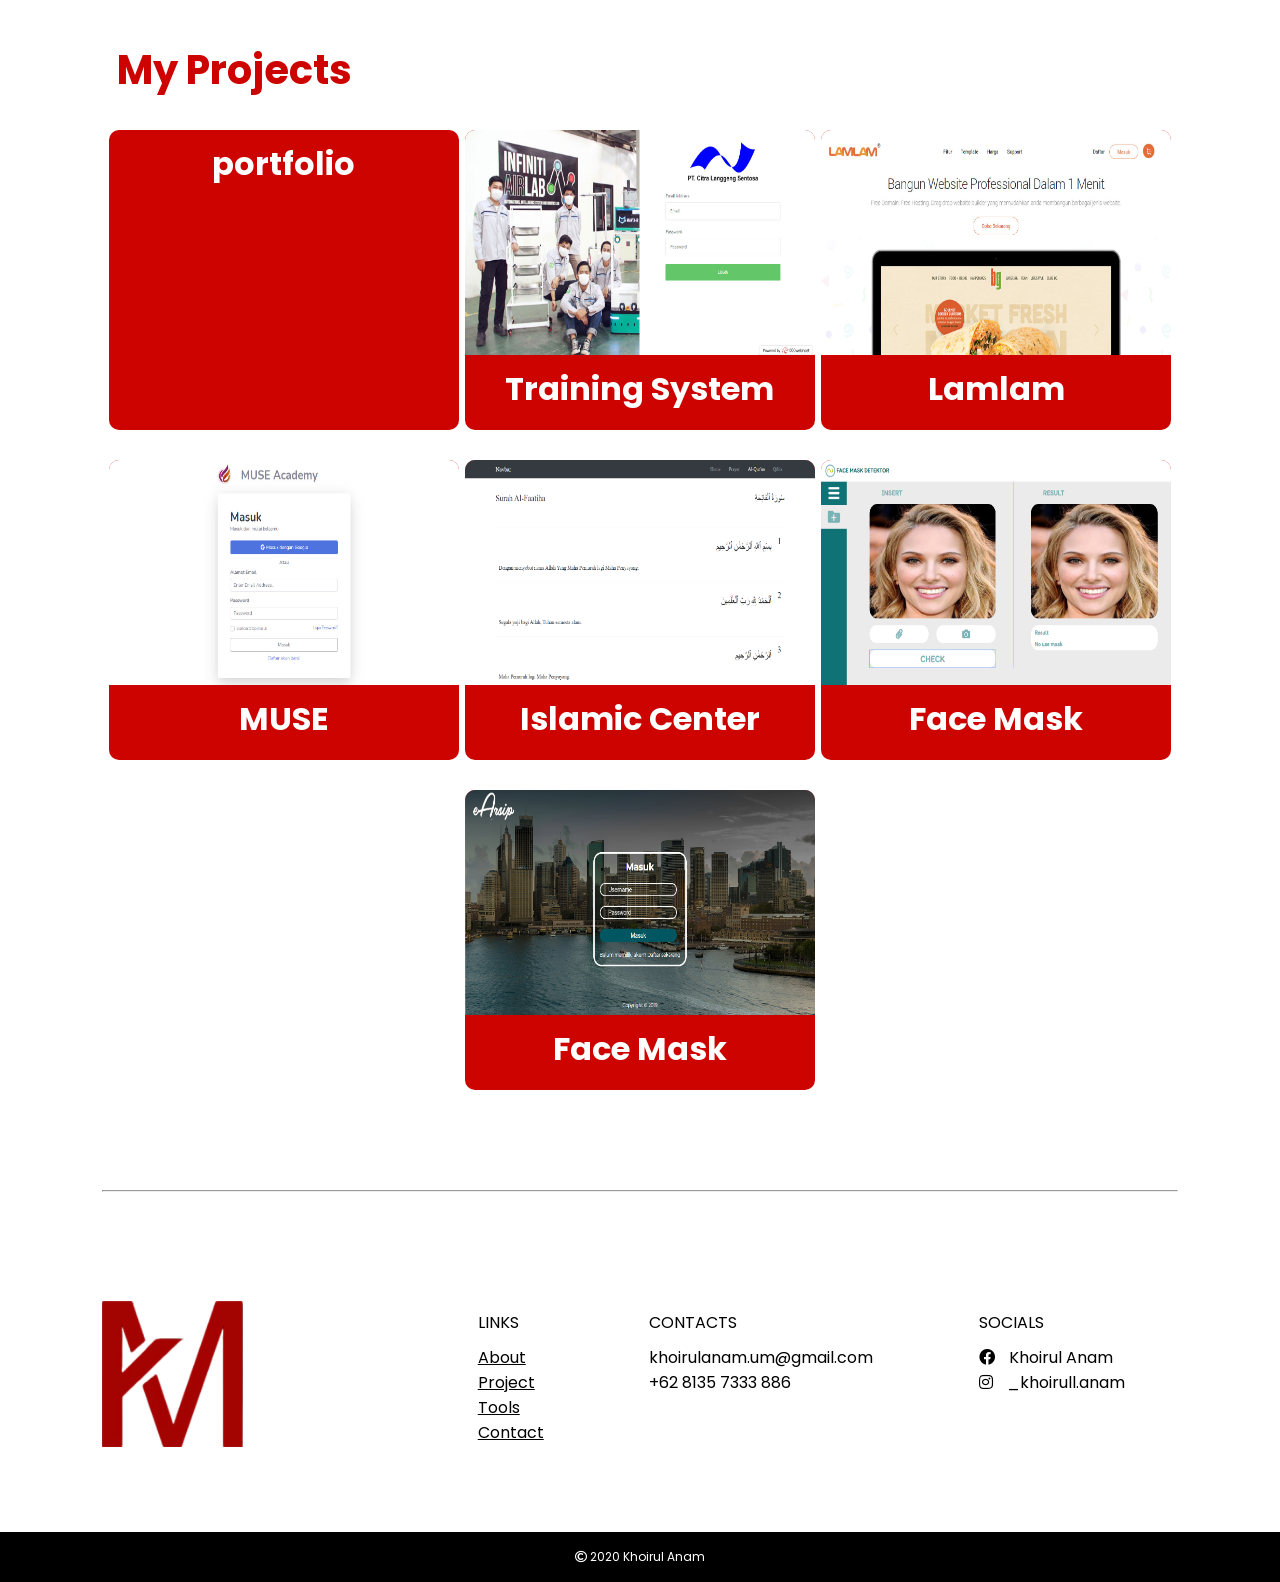
==== detail/allproject.html @ 9477b6a7 "add more project" ====
<!DOCTYPE html>
<html lang="en">
<head>
    <meta charset="UTF-8">
    <meta http-equiv="X-UA-Compatible" content="IE=edge">
    <meta name="viewport" content="width=device-width, initial-scale=1.0">

    <!-- Fonts -->
    <link href="https://fonts.googleapis.com/css2?family=Poppins:wght@300;400;500;600;700;800;900&display=swap" rel="stylesheet">

    <!-- Icon -->
    <link rel="stylesheet" href="../assets/icons/fontawesome-free-5.15.2-web/css/all.css">

    <!-- CSS Style -->
    <link rel="stylesheet" href="./css/allproject.css">
    
    <title>All Project</title>
</head>
<body>
    <div class="container">
        <div class="title">
            <h1>My Projects</h1>
        </div>
        <div class="projects">
            <div class="portfolio">
                <h1>portfolio</h1>
            </div>
            <div class="trainingsystem">
                <a href="./trainingsystem.html" target="_blank">
                <div class="show">
                    <img src="../assets/img/works/trainingsystem.jpg" alt="trainingsystem">
                    <div class="show-detail">
                    <i class="fas fa-plus"></i> 
                    <p>Show detail</p>
                    </div>
                </div>
                </a>
                <h1>Training System</h1>
            </div>
            <div class="lamlam">
                <a href="./lamlam.html" target="_blank">
                    <div class="show">
                      <img src="../assets/img/works/lamlam.jpg" alt="lamlam">
                      <div class="show-detail">
                        <i class="fas fa-plus"></i>
                        <p>Show detail</p>
                      </div>
                    </div>
                  </a>
                  <h1>Lamlam</h1>
            </div>
            <div class="muse">
                <a href="./muse.html" target="_blank">
                <div class="show">
                    <img src="../assets/img/works/muse.jpg" alt="muse">
                    <div class="show-detail">
                    <i class="fas fa-plus"></i>
                    <p>Show detail</p>
                    </div>
                </div>
                </a>
                <h1>MUSE</h1>
            </div>
            <div class="islamiccenter">
                <a href="./islamiccenter.html" target="_blank">
                <div class="show">
                    <img src="../assets/img/works/islamiccenter.png" alt="islamiccenter">
                    <div class="show-detail">
                    <i class="fas fa-plus"></i>
                    <p>Show detail</p>
                    </div>
                </div>
                </a>
                <h1>Islamic Center</h1>
            </div>
            <div class="facemask">
                <a href="./facemask.html" target="_blank">
                <div class="show">
                    <img src="../assets/img/works/facemask.png" alt="facemask">
                    <div class="show-detail">
                    <i class="fas fa-plus"></i>
                    <p>Show detail</p>
                    </div>
                </div>
                </a>
                <h1>Face Mask</h1>
            </div>
            <div class="earsip">
                <a href="./earsip.html" target="_blank">
                <div class="show">
                    <img src="../assets/img/works/earsip.png" alt="earsip">
                    <div class="show-detail">
                    <i class="fas fa-plus"></i>
                    <p>Show detail</p>
                    </div>
                </div>
                </a>
                <h1>Face Mask</h1>
            </div>
        </div>
        <hr>
    </div>
    
    <div class="container foot">
    <div class="logo">
        <img src="../assets/img/logo.png" alt="logo">
    </div>
    <div class="foo">
        <div class="link">
        <p>LINKS</p>
        <ul>
            <li><a href="#about">About</a></li>
            <li><a href="#work">Project</a></li>
            <li><a href="#tools">Tools</a></li>
            <li><a href="#contact">Contact</a></li>
        </ul>
        </div>
        <div class="cont">
        <p>CONTACTS</p>
        <ul>
            <li>khoirulanam.um@gmail.com</li>
            <li>+62 8135 7333 886</li>
        </ul>
        </div>
        <div class="social">
        <p>SOCIALS</p>
        <div class="facebook">
            <i class="fab fa-facebook"></i>
            <span>Khoirul Anam</span>
        </div>
        <div class="instagram">
            <i class="fab fa-instagram"></i>
            <span>_khoirull.anam</span>
        </div>
        </div>
    </div>
    </div>
    <footer>
        <div class="copy-right">
            <i class="far fa-copyright"></i>
            <span>2020 Khoirul Anam</span>
        </div>
    </footer>
</body>
</html>
---- detail/css/allproject.css ----
*{
    padding: 0;
    margin: 0;
}
body{
    position: relative;
    font-family: 'Poppins', sans-serif;
}
.container{
    padding: 30px 8%;
}
hr{
    margin-top: 100px;
}
.title h1{
    color: #cd0300;
    margin-left: 15px;
    font-size: 40px;
}
.projects{
    display: flex;
    flex-wrap: wrap;
    justify-content: space-evenly;
}
.portfolio,
.trainingsystem,
.lamlam,
.muse,
.islamiccenter,
.facemask,
.earsip{
    background-color: #cd0300;
    width: 350px;
    height: 300px;
    border-radius: 10px;
    margin-top: 30px;
    color: white;
    text-align: center;
}
.show img{
    width: 350px;
    height: 225px;
    margin-bottom: 15px;
    border-radius: 10px 10px 0 0;
}
h1{
    margin-top: 10px;
}
.show:hover .show-detail{
    display: flex;
}
.show{
    height: 75%;
    width: 100%;
    position: relative;
}
.show-detail{
    position: absolute;
    bottom: 0;
    left: 0;
    color: #fff;
    background-color: rgba(0, 0, 0, 0.5);
    width: 100%;
    height: 100%;
    align-items: center;
    justify-content: center;
    display: none;
    border-radius: 10px 10px 0 0;
}
.show-detail i{
    margin-right: 10px;
}

/* Foot */
.foot{
    display: flex;
    justify-content: space-between;
    align-items: center;
    height: 250px;
}
.foo{
    display: flex;
    justify-content: space-around;
    width: 70%;
}
.foot li{
    list-style: none;
}
.foot p{
    margin-bottom: 10px;
}
.foot li a {
    color: #000;
}
.social span{
    margin-left: 10px;
}



/* Footer */
footer{
    background-color: #000;
    align-items: center;
    color: #fff;
    width: 100%;
    height: 50px;
    display: flex;
    margin: auto;
    justify-content: center;
}
footer span, .copy-right{
    font-size: 12px;
}
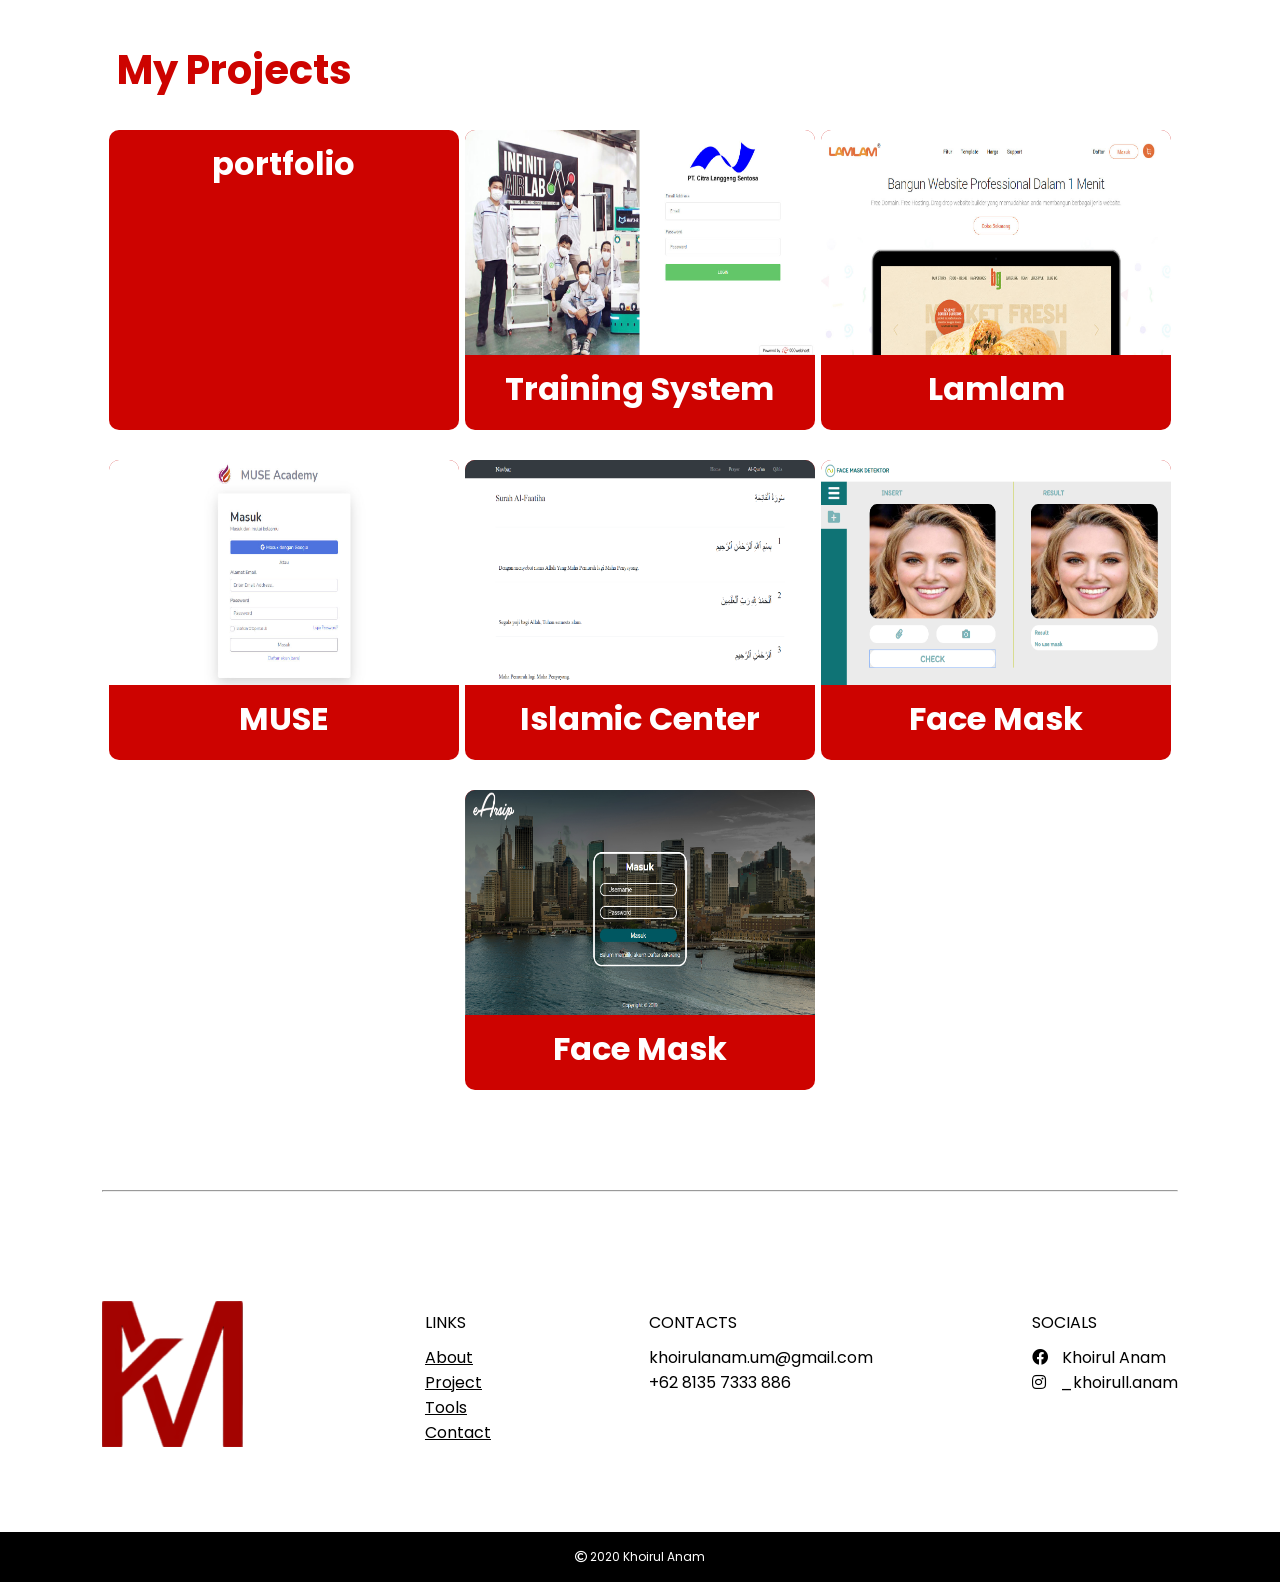
==== commit 3aefb5dd: "add footer on the detail project" ====
--- a/detail/allproject.html
+++ b/detail/allproject.html
@@ -102,38 +102,38 @@
     </div>
     
     <div class="container foot">
-    <div class="logo">
-        <img src="../assets/img/logo.png" alt="logo">
-    </div>
-    <div class="foo">
-        <div class="link">
-        <p>LINKS</p>
-        <ul>
-            <li><a href="#about">About</a></li>
-            <li><a href="#work">Project</a></li>
-            <li><a href="#tools">Tools</a></li>
-            <li><a href="#contact">Contact</a></li>
-        </ul>
+        <div class="logo">
+            <img src="../assets/img/logo.png" alt="logo">
         </div>
-        <div class="cont">
-        <p>CONTACTS</p>
-        <ul>
-            <li>khoirulanam.um@gmail.com</li>
-            <li>+62 8135 7333 886</li>
-        </ul>
+        <div class="foo">
+            <div class="link">
+            <p>LINKS</p>
+            <ul>
+                <li><a href="../index.html">About</a></li>
+                <li><a href="./allproject.html">Project</a></li>
+                <li><a href="../index.html">Tools</a></li>
+                <li><a href="../index.html">Contact</a></li>
+            </ul>
+            </div>
+            <div class="cont">
+            <p>CONTACTS</p>
+            <ul>
+                <li>khoirulanam.um@gmail.com</li>
+                <li>+62 8135 7333 886</li>
+            </ul>
+            </div>
+            <div class="social">
+            <p>SOCIALS</p>
+            <div class="facebook">
+                <i class="fab fa-facebook"></i>
+                <span>Khoirul Anam</span>
+            </div>
+            <div class="instagram">
+                <i class="fab fa-instagram"></i>
+                <span>_khoirull.anam</span>
+            </div>
+            </div>
         </div>
-        <div class="social">
-        <p>SOCIALS</p>
-        <div class="facebook">
-            <i class="fab fa-facebook"></i>
-            <span>Khoirul Anam</span>
-        </div>
-        <div class="instagram">
-            <i class="fab fa-instagram"></i>
-            <span>_khoirull.anam</span>
-        </div>
-        </div>
-    </div>
     </div>
     <footer>
         <div class="copy-right">
--- a/detail/css/allproject.css
+++ b/detail/css/allproject.css
@@ -71,6 +71,11 @@
     margin-right: 10px;
 }
 
+hr{
+    margin-top: 100px
+}
+
+
 /* Foot */
 .foot{
     display: flex;
@@ -80,7 +85,7 @@
 }
 .foo{
     display: flex;
-    justify-content: space-around;
+    justify-content: space-between;
     width: 70%;
 }
 .foot li{
@@ -111,4 +116,76 @@
 }
 footer span, .copy-right{
     font-size: 12px;
+}
+
+
+@media (max-width: 759px){
+    /* Foot */
+    .foot{
+        flex-direction: column;
+        height: 100%;
+        padding-bottom: 100px;
+    }
+    .foo {
+        margin-top: 50px;
+        width: 100%;
+    }
+}
+
+
+@media (max-width: 531px){
+    .container{
+        padding: 0 8%;
+        padding-bottom: 100px;
+    }
+
+
+    /* Foot */
+    .foo{
+        flex-direction: column;
+    }
+    .foo p{
+        margin-top: 30px;
+    }
+}
+
+
+
+
+/* Phone */
+@media (max-width: 425px){
+    body {
+        position: relative;
+    }
+
+    /* Foot */
+    .foot img{
+        width: 100px;
+        height: 100px;
+    }
+    .foo{
+        margin-top: 0;
+    }
+
+
+
+    /* Footer */
+    footer{
+        position: absolute;
+        bottom: 0;
+        flex-direction: column;
+        justify-content: center;
+    }
+    .social-media {
+        margin-left: 0;
+    }
+    .copy-right, .social-media, .product{
+        flex-grow: 0;
+    }
+    .fa-facebook, .fa-whatsapp, .fa-instagram {
+        margin-left: 0;
+    }
+    textarea {
+        height: 100px;
+    }
 }
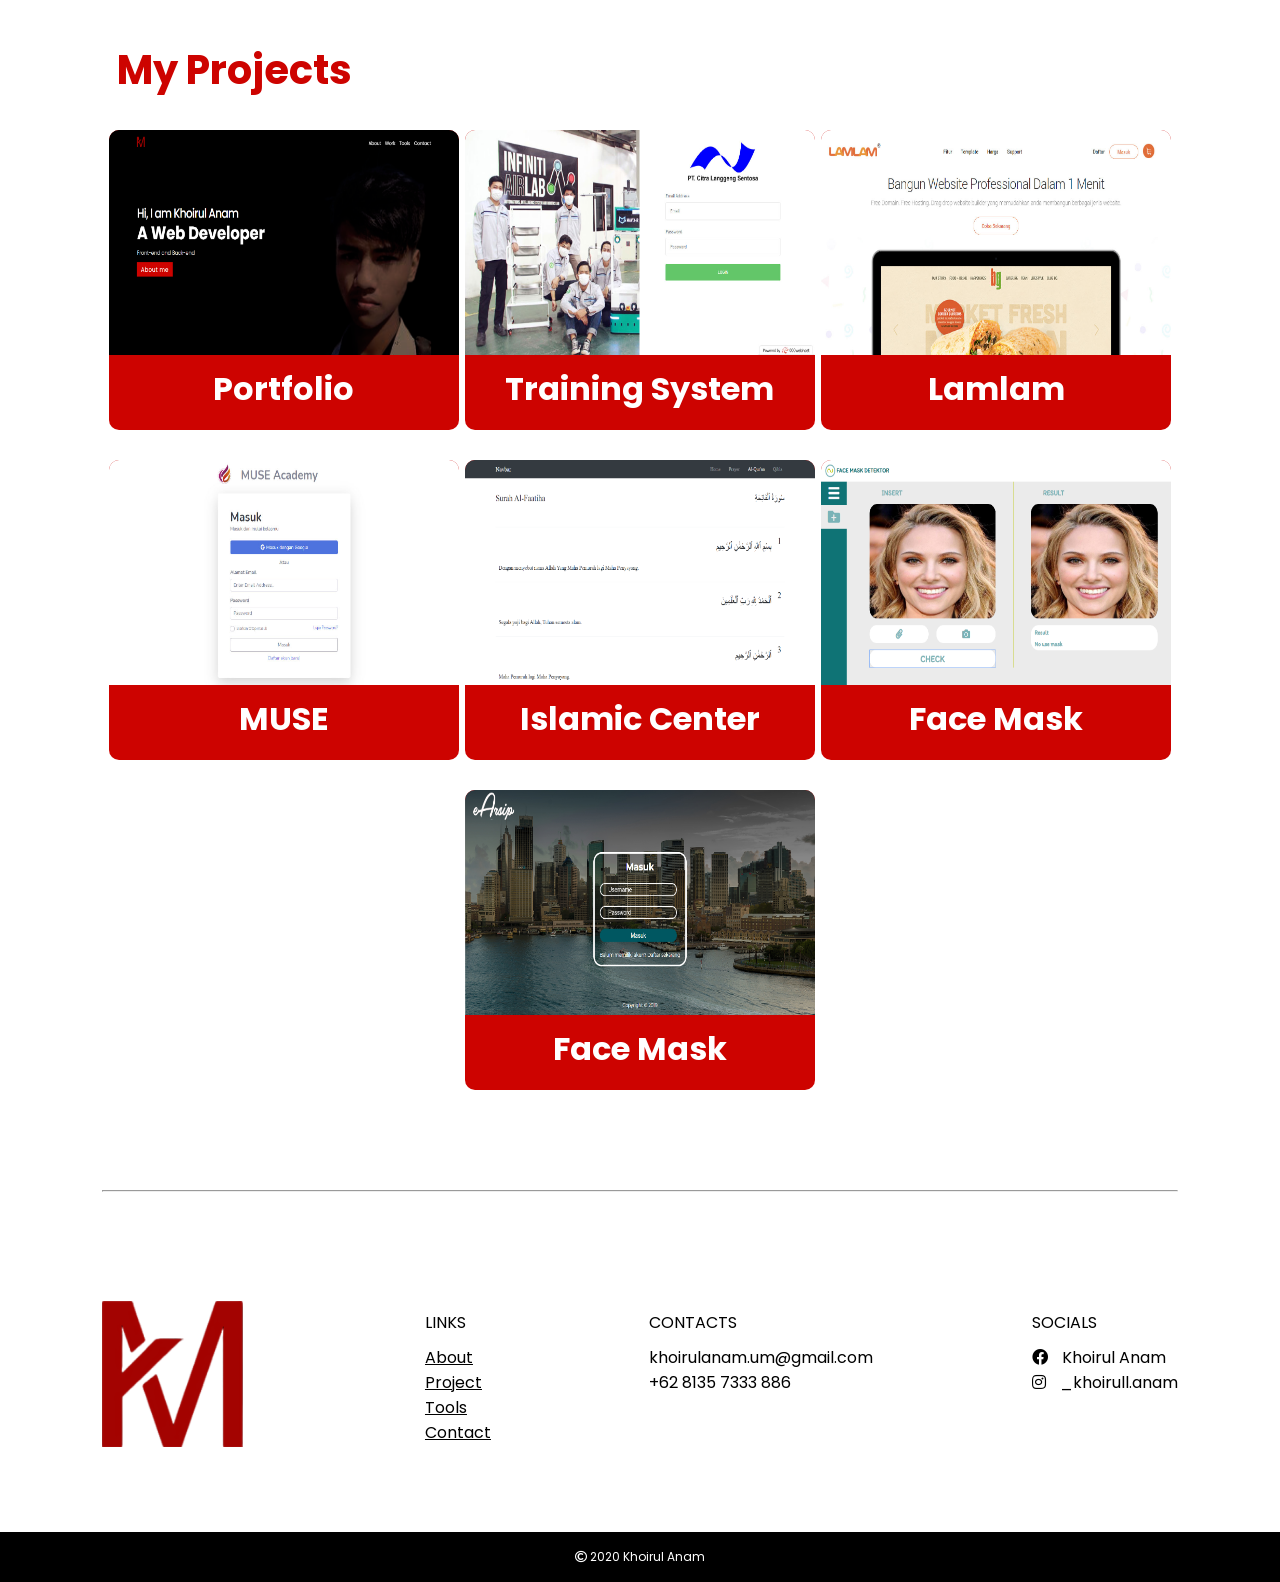
==== commit 2f12ef91: "add detail portfolio" ====
--- a/detail/allproject.html
+++ b/detail/allproject.html
@@ -23,15 +23,24 @@
         </div>
         <div class="projects">
             <div class="portfolio">
-                <h1>portfolio</h1>
+                <a href="./portfolio.html" target="_blank">
+                <div class="show">
+                    <img src="../assets/img/works/portfolio.png" alt="portfolio">
+                    <div class="show-detail">
+                        <i class="fas fa-plus"></i> 
+                        <p>Show detail</p>
+                    </div>
+                </div>
+                </a>
+                <h1>Portfolio</h1>
             </div>
             <div class="trainingsystem">
                 <a href="./trainingsystem.html" target="_blank">
                 <div class="show">
                     <img src="../assets/img/works/trainingsystem.jpg" alt="trainingsystem">
                     <div class="show-detail">
-                    <i class="fas fa-plus"></i> 
-                    <p>Show detail</p>
+                        <i class="fas fa-plus"></i> 
+                        <p>Show detail</p>
                     </div>
                 </div>
                 </a>
--- a/detail/css/allproject.css
+++ b/detail/css/allproject.css
@@ -119,6 +119,19 @@
 }
 
 
+
+
+/* Tablet */
+@media (max-width: 991px){
+    /* Work */
+    .show-detail{
+        border-radius: 0;
+        height: 40px;
+        display: flex;
+    }
+}
+
+
 @media (max-width: 759px){
     /* Foot */
     .foot{
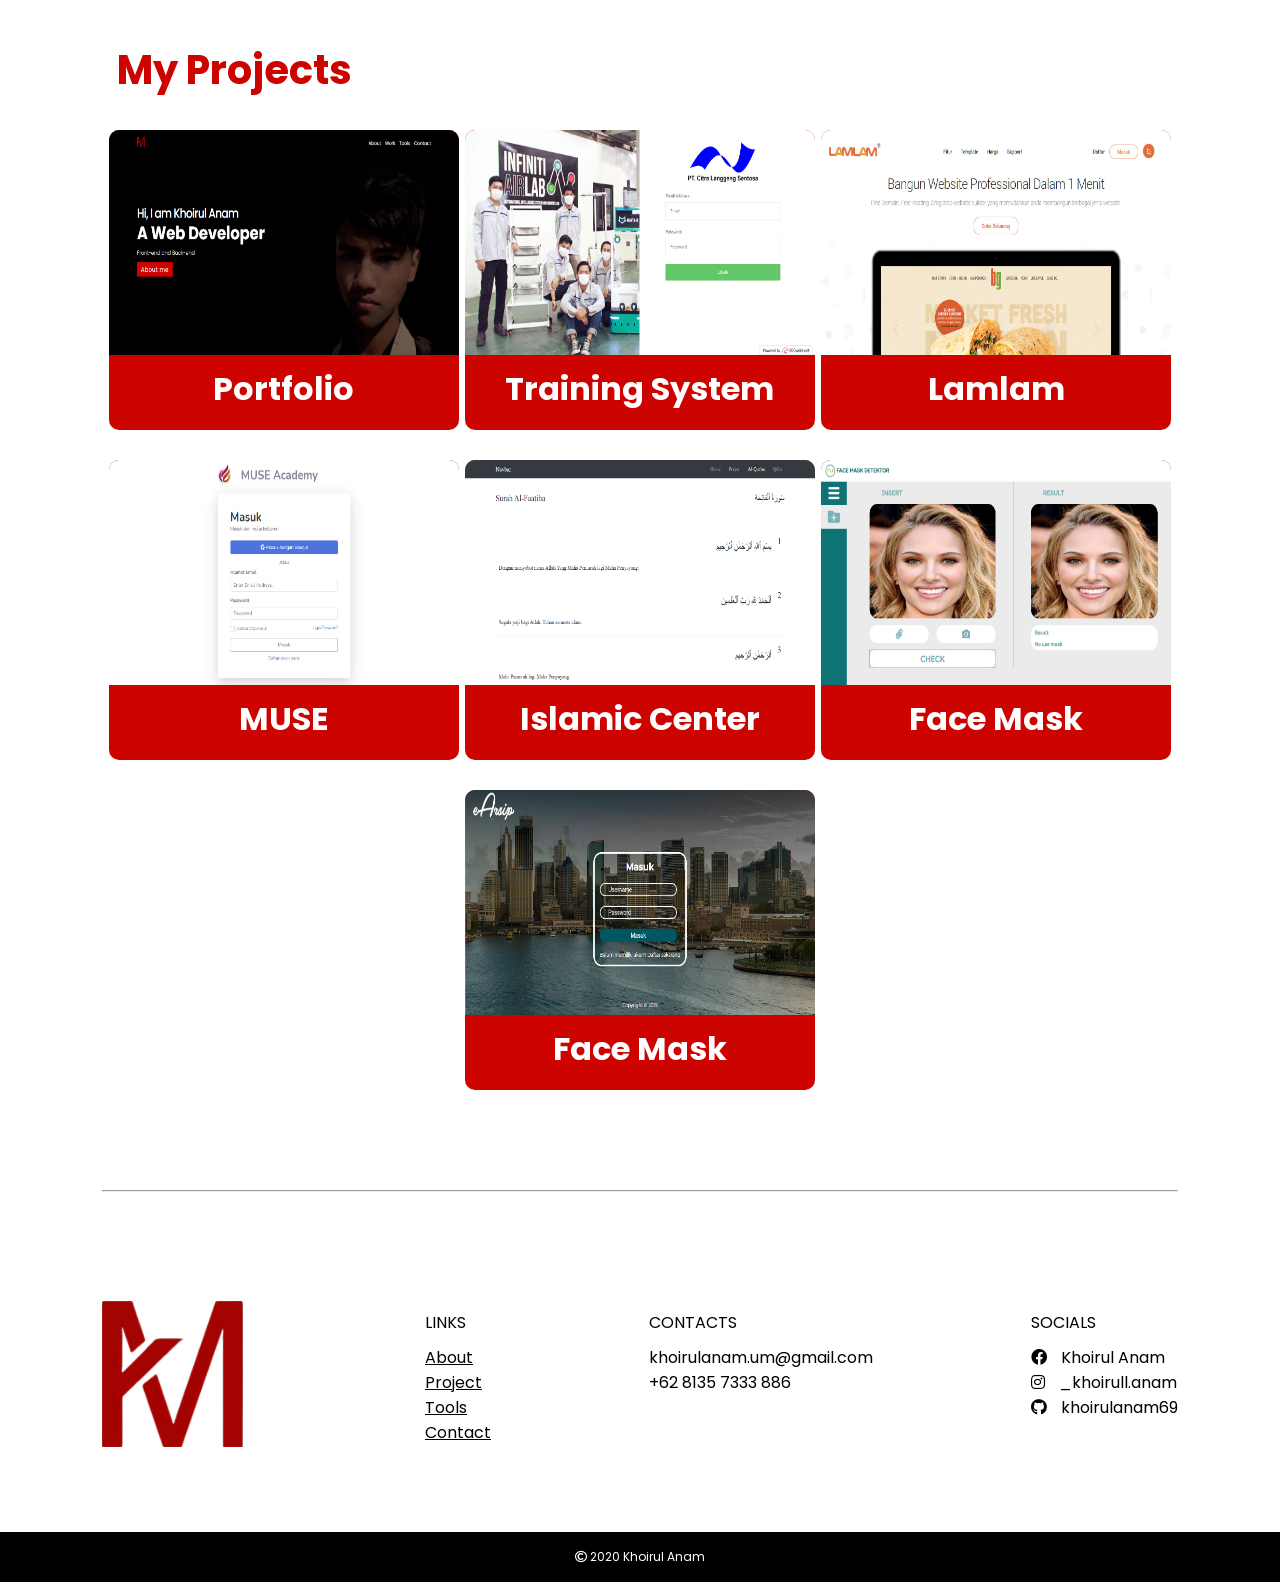
==== commit 6c8c7b42: "add gihub on the footer" ====
--- a/detail/allproject.html
+++ b/detail/allproject.html
@@ -141,6 +141,10 @@
                 <i class="fab fa-instagram"></i>
                 <span>_khoirull.anam</span>
             </div>
+            <div class="github">
+                <i class="fab fa-github"></i>
+                <span>khoirulanam69</span>
+            </div>
             </div>
         </div>
     </div>
